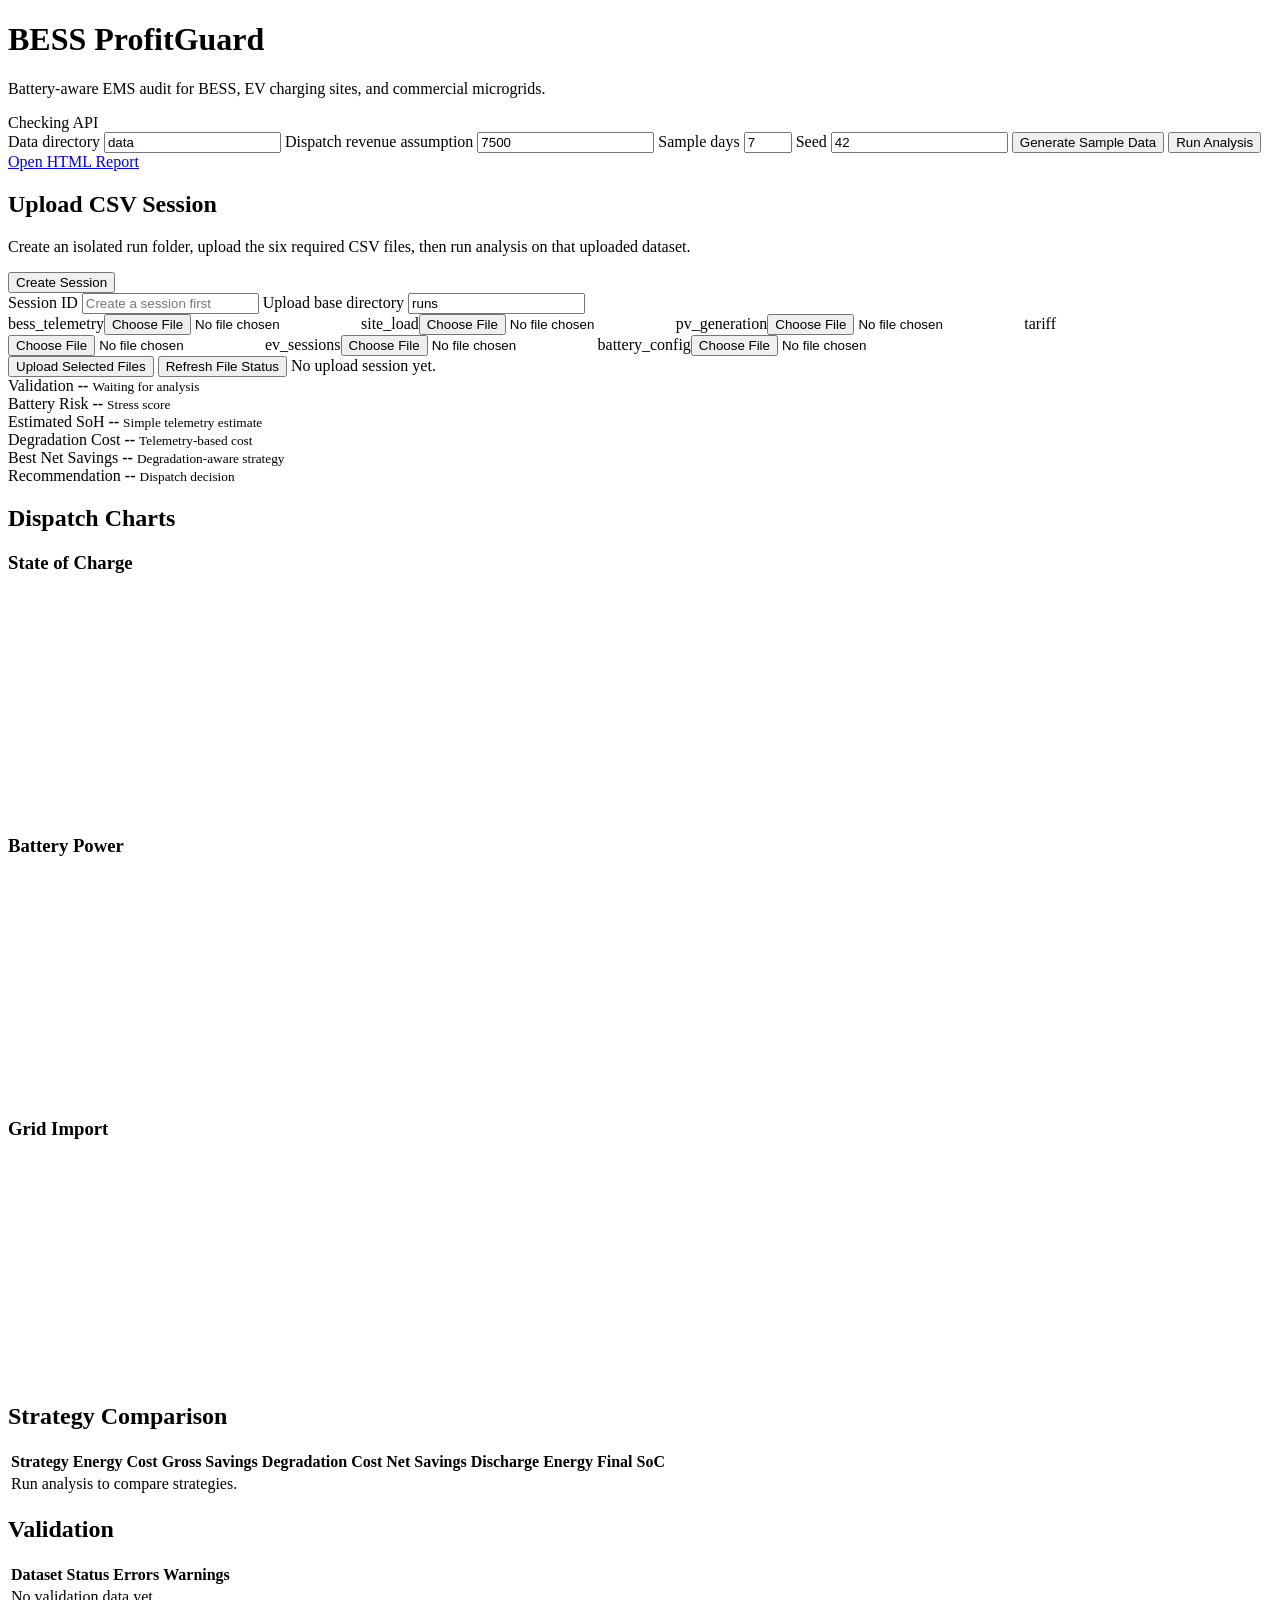
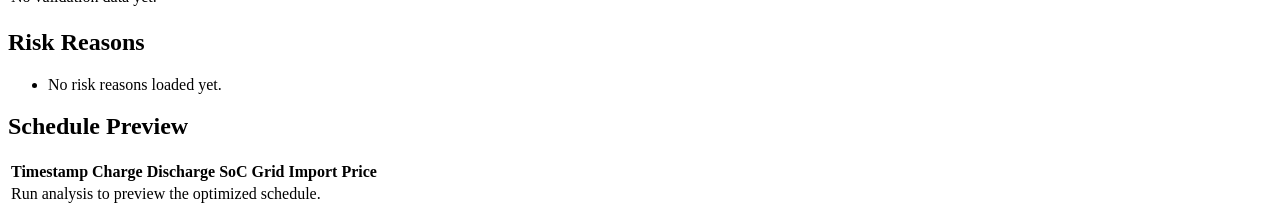
==== frontend/index.html @ 499b47c2 "Build BESS ProfitGuard MVP" ====
<!doctype html>
<html lang="en">
<head>
  <meta charset="utf-8">
  <meta name="viewport" content="width=device-width, initial-scale=1">
  <title>BESS ProfitGuard Dashboard</title>
  <link rel="stylesheet" href="/dashboard/styles.css">
</head>
<body>
  <header class="topbar">
    <div>
      <h1>BESS ProfitGuard</h1>
      <p>Battery-aware EMS audit for BESS, EV charging sites, and commercial microgrids.</p>
    </div>
    <div class="status-pill" id="apiStatus">Checking API</div>
  </header>

  <main>
    <section class="controls">
      <label>
        Data directory
        <input id="dataDir" value="data">
      </label>
      <label>
        Dispatch revenue assumption
        <input id="dispatchRevenue" type="number" value="7500" min="0" step="100">
      </label>
      <label>
        Sample days
        <input id="sampleDays" type="number" value="7" min="1" max="30">
      </label>
      <label>
        Seed
        <input id="sampleSeed" type="number" value="42">
      </label>
      <button id="generateBtn">Generate Sample Data</button>
      <button id="runBtn">Run Analysis</button>
      <a id="reportLink" class="button secondary" href="/api/report/html" target="_blank" rel="noreferrer">Open HTML Report</a>
    </section>

    <section class="panel upload-panel">
      <div class="panel-heading">
        <div>
          <h2>Upload CSV Session</h2>
          <p>Create an isolated run folder, upload the six required CSV files, then run analysis on that uploaded dataset.</p>
        </div>
        <button id="createSessionBtn" type="button">Create Session</button>
      </div>
      <div class="session-row">
        <label>
          Session ID
          <input id="sessionId" readonly placeholder="Create a session first">
        </label>
        <label>
          Upload base directory
          <input id="uploadBaseDir" value="runs">
        </label>
      </div>
      <div class="upload-grid">
        <label>bess_telemetry<input id="uploadBessTelemetry" type="file" accept=".csv"></label>
        <label>site_load<input id="uploadSiteLoad" type="file" accept=".csv"></label>
        <label>pv_generation<input id="uploadPvGeneration" type="file" accept=".csv"></label>
        <label>tariff<input id="uploadTariff" type="file" accept=".csv"></label>
        <label>ev_sessions<input id="uploadEvSessions" type="file" accept=".csv"></label>
        <label>battery_config<input id="uploadBatteryConfig" type="file" accept=".csv"></label>
      </div>
      <div class="upload-actions">
        <button id="uploadFilesBtn" type="button">Upload Selected Files</button>
        <button id="refreshFilesBtn" type="button">Refresh File Status</button>
        <span id="uploadStatus">No upload session yet.</span>
      </div>
    </section>

    <section id="message" class="message" hidden></section>

    <section class="grid metrics">
      <article class="card">
        <span>Validation</span>
        <strong id="validationMetric">--</strong>
        <small id="validationNote">Waiting for analysis</small>
      </article>
      <article class="card">
        <span>Battery Risk</span>
        <strong id="riskMetric">--</strong>
        <small id="riskNote">Stress score</small>
      </article>
      <article class="card">
        <span>Estimated SoH</span>
        <strong id="sohMetric">--</strong>
        <small>Simple telemetry estimate</small>
      </article>
      <article class="card">
        <span>Degradation Cost</span>
        <strong id="degradationMetric">--</strong>
        <small>Telemetry-based cost</small>
      </article>
      <article class="card">
        <span>Best Net Savings</span>
        <strong id="netSavingsMetric">--</strong>
        <small>Degradation-aware strategy</small>
      </article>
      <article class="card">
        <span>Recommendation</span>
        <strong id="recommendationMetric">--</strong>
        <small>Dispatch decision</small>
      </article>
    </section>

    <section class="panel">
      <h2>Dispatch Charts</h2>
      <div class="chart-grid">
        <article class="chart-card">
          <h3>State of Charge</h3>
          <canvas id="socChart" width="520" height="220" aria-label="State of charge chart"></canvas>
        </article>
        <article class="chart-card">
          <h3>Battery Power</h3>
          <canvas id="powerChart" width="520" height="220" aria-label="Battery charge and discharge chart"></canvas>
        </article>
        <article class="chart-card">
          <h3>Grid Import</h3>
          <canvas id="gridChart" width="520" height="220" aria-label="Grid import chart"></canvas>
        </article>
      </div>
    </section>

    <section class="panel">
      <h2>Strategy Comparison</h2>
      <div class="table-wrap">
        <table>
          <thead>
            <tr>
              <th>Strategy</th>
              <th>Energy Cost</th>
              <th>Gross Savings</th>
              <th>Degradation Cost</th>
              <th>Net Savings</th>
              <th>Discharge Energy</th>
              <th>Final SoC</th>
            </tr>
          </thead>
          <tbody id="strategyRows">
            <tr><td colspan="7">Run analysis to compare strategies.</td></tr>
          </tbody>
        </table>
      </div>
    </section>

    <section class="split">
      <article class="panel">
        <h2>Validation</h2>
        <div class="table-wrap">
          <table>
            <thead>
              <tr><th>Dataset</th><th>Status</th><th>Errors</th><th>Warnings</th></tr>
            </thead>
            <tbody id="validationRows">
              <tr><td colspan="4">No validation data yet.</td></tr>
            </tbody>
          </table>
        </div>
      </article>

      <article class="panel">
        <h2>Risk Reasons</h2>
        <ul id="riskReasons">
          <li>No risk reasons loaded yet.</li>
        </ul>
      </article>
    </section>

    <section class="panel">
      <h2>Schedule Preview</h2>
      <div class="table-wrap">
        <table>
          <thead>
            <tr>
              <th>Timestamp</th>
              <th>Charge</th>
              <th>Discharge</th>
              <th>SoC</th>
              <th>Grid Import</th>
              <th>Price</th>
            </tr>
          </thead>
          <tbody id="scheduleRows">
            <tr><td colspan="6">Run analysis to preview the optimized schedule.</td></tr>
          </tbody>
        </table>
      </div>
    </section>
  </main>

  <script src="/dashboard/app.js"></script>
</body>
</html>
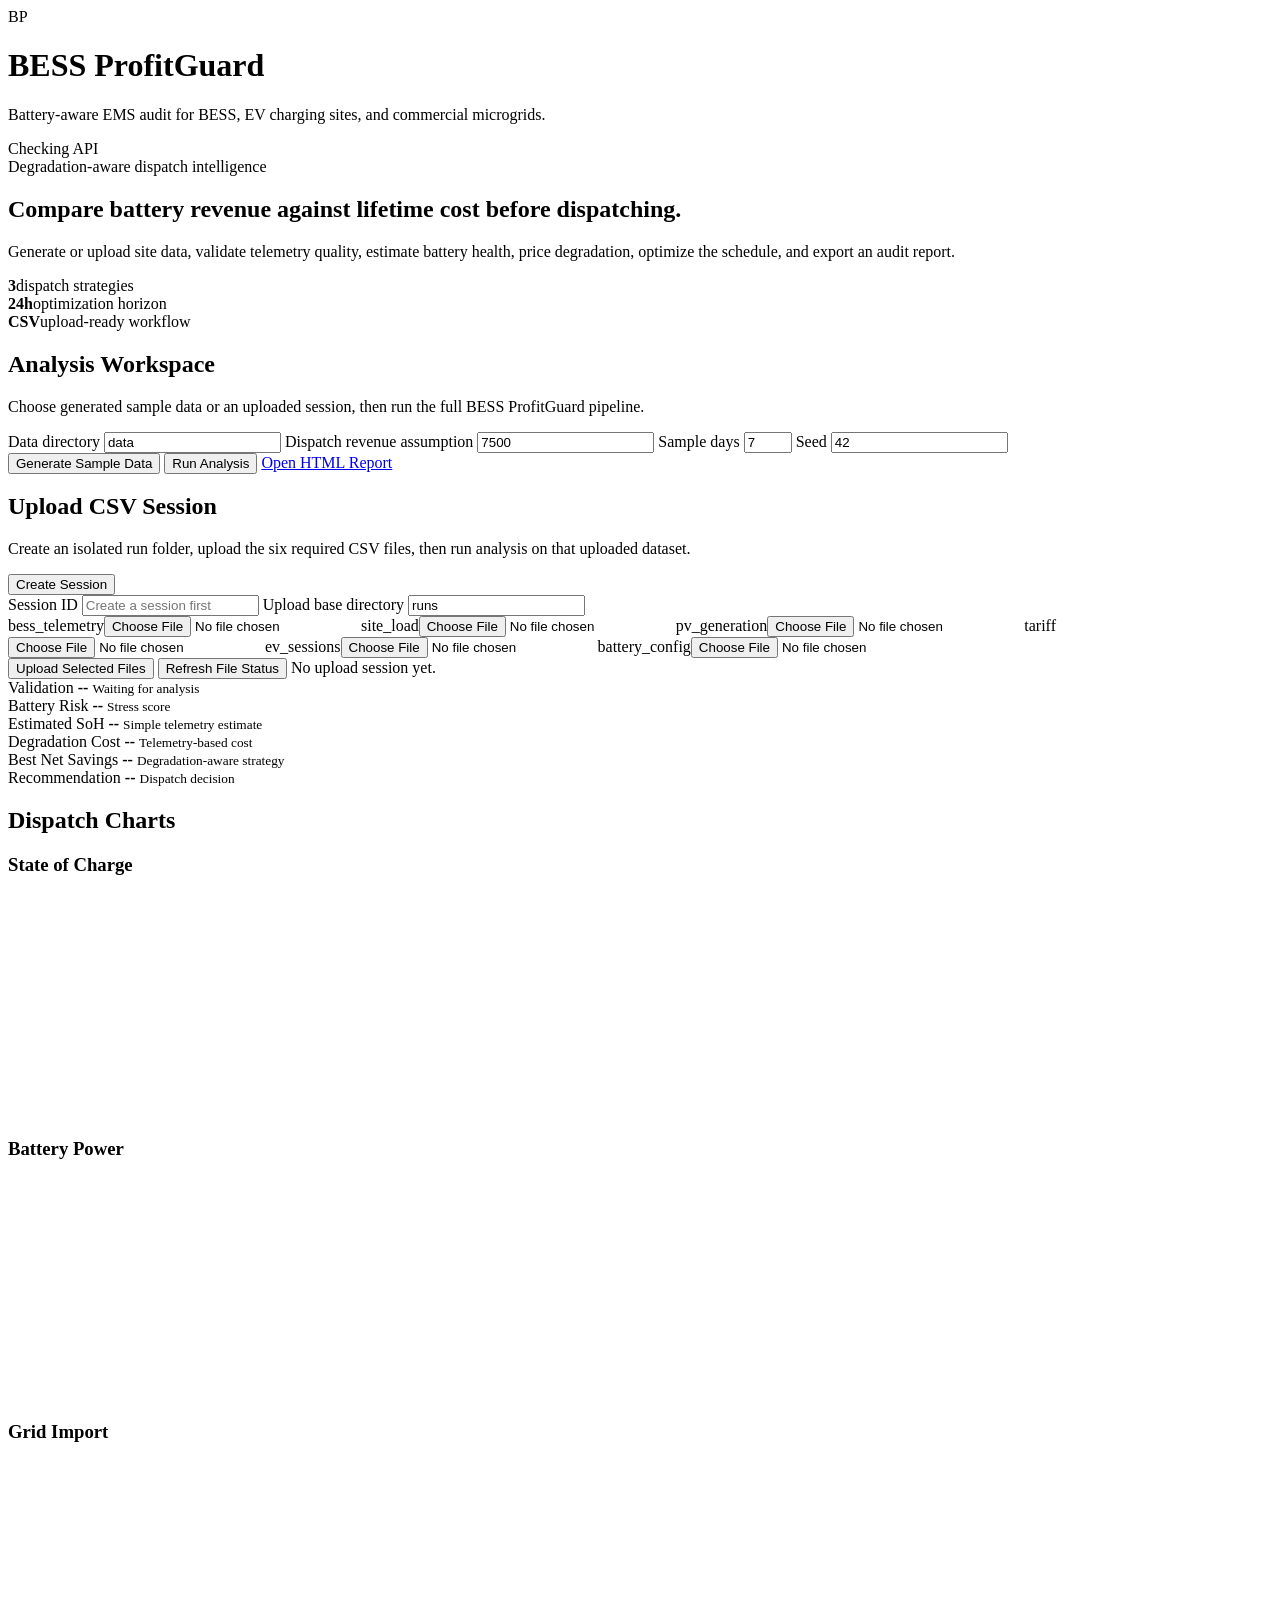
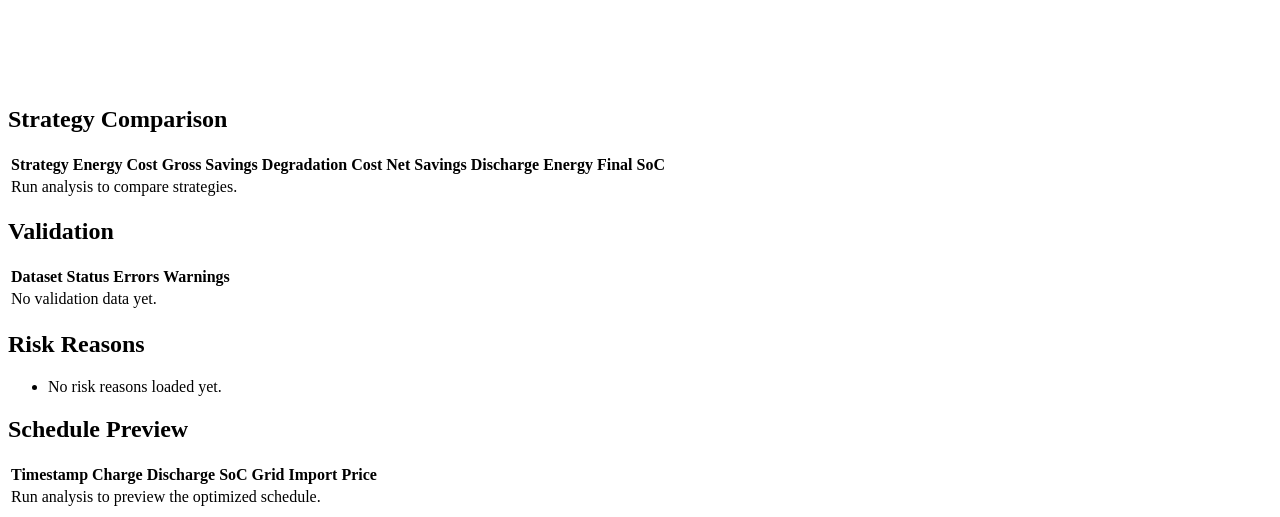
==== commit 496792a0: "Polish dashboard design" ====
--- a/frontend/index.html
+++ b/frontend/index.html
@@ -8,67 +8,95 @@
 </head>
 <body>
   <header class="topbar">
-    <div>
-      <h1>BESS ProfitGuard</h1>
-      <p>Battery-aware EMS audit for BESS, EV charging sites, and commercial microgrids.</p>
+    <div class="brand">
+      <div class="brand-mark">BP</div>
+      <div>
+        <h1>BESS ProfitGuard</h1>
+        <p>Battery-aware EMS audit for BESS, EV charging sites, and commercial microgrids.</p>
+      </div>
     </div>
     <div class="status-pill" id="apiStatus">Checking API</div>
   </header>
 
   <main>
-    <section class="controls">
-      <label>
-        Data directory
-        <input id="dataDir" value="data">
-      </label>
-      <label>
-        Dispatch revenue assumption
-        <input id="dispatchRevenue" type="number" value="7500" min="0" step="100">
-      </label>
-      <label>
-        Sample days
-        <input id="sampleDays" type="number" value="7" min="1" max="30">
-      </label>
-      <label>
-        Seed
-        <input id="sampleSeed" type="number" value="42">
-      </label>
-      <button id="generateBtn">Generate Sample Data</button>
-      <button id="runBtn">Run Analysis</button>
-      <a id="reportLink" class="button secondary" href="/api/report/html" target="_blank" rel="noreferrer">Open HTML Report</a>
-    </section>
-
-    <section class="panel upload-panel">
-      <div class="panel-heading">
-        <div>
-          <h2>Upload CSV Session</h2>
-          <p>Create an isolated run folder, upload the six required CSV files, then run analysis on that uploaded dataset.</p>
-        </div>
-        <button id="createSessionBtn" type="button">Create Session</button>
-      </div>
-      <div class="session-row">
-        <label>
-          Session ID
-          <input id="sessionId" readonly placeholder="Create a session first">
-        </label>
-        <label>
-          Upload base directory
-          <input id="uploadBaseDir" value="runs">
-        </label>
-      </div>
-      <div class="upload-grid">
-        <label>bess_telemetry<input id="uploadBessTelemetry" type="file" accept=".csv"></label>
-        <label>site_load<input id="uploadSiteLoad" type="file" accept=".csv"></label>
-        <label>pv_generation<input id="uploadPvGeneration" type="file" accept=".csv"></label>
-        <label>tariff<input id="uploadTariff" type="file" accept=".csv"></label>
-        <label>ev_sessions<input id="uploadEvSessions" type="file" accept=".csv"></label>
-        <label>battery_config<input id="uploadBatteryConfig" type="file" accept=".csv"></label>
-      </div>
-      <div class="upload-actions">
-        <button id="uploadFilesBtn" type="button">Upload Selected Files</button>
-        <button id="refreshFilesBtn" type="button">Refresh File Status</button>
-        <span id="uploadStatus">No upload session yet.</span>
-      </div>
+    <section class="hero panel">
+      <div>
+        <span class="eyebrow">Degradation-aware dispatch intelligence</span>
+        <h2>Compare battery revenue against lifetime cost before dispatching.</h2>
+        <p>Generate or upload site data, validate telemetry quality, estimate battery health, price degradation, optimize the schedule, and export an audit report.</p>
+      </div>
+      <div class="hero-stats">
+        <div><strong>3</strong><span>dispatch strategies</span></div>
+        <div><strong>24h</strong><span>optimization horizon</span></div>
+        <div><strong>CSV</strong><span>upload-ready workflow</span></div>
+      </div>
+    </section>
+
+    <section class="workspace">
+      <section class="panel controls-panel">
+        <div class="panel-heading compact">
+          <div>
+            <h2>Analysis Workspace</h2>
+            <p>Choose generated sample data or an uploaded session, then run the full BESS ProfitGuard pipeline.</p>
+          </div>
+        </div>
+        <div class="controls">
+          <label>
+            Data directory
+            <input id="dataDir" value="data">
+          </label>
+          <label>
+            Dispatch revenue assumption
+            <input id="dispatchRevenue" type="number" value="7500" min="0" step="100">
+          </label>
+          <label>
+            Sample days
+            <input id="sampleDays" type="number" value="7" min="1" max="30">
+          </label>
+          <label>
+            Seed
+            <input id="sampleSeed" type="number" value="42">
+          </label>
+          <div class="action-row">
+            <button id="generateBtn">Generate Sample Data</button>
+            <button id="runBtn">Run Analysis</button>
+            <a id="reportLink" class="button secondary" href="/api/report/html" target="_blank" rel="noreferrer">Open HTML Report</a>
+          </div>
+        </div>
+      </section>
+
+      <section class="panel upload-panel">
+        <div class="panel-heading compact">
+          <div>
+            <h2>Upload CSV Session</h2>
+            <p>Create an isolated run folder, upload the six required CSV files, then run analysis on that uploaded dataset.</p>
+          </div>
+          <button id="createSessionBtn" type="button">Create Session</button>
+        </div>
+        <div class="session-row">
+          <label>
+            Session ID
+            <input id="sessionId" readonly placeholder="Create a session first">
+          </label>
+          <label>
+            Upload base directory
+            <input id="uploadBaseDir" value="runs">
+          </label>
+        </div>
+        <div class="upload-grid">
+          <label>bess_telemetry<input id="uploadBessTelemetry" type="file" accept=".csv"></label>
+          <label>site_load<input id="uploadSiteLoad" type="file" accept=".csv"></label>
+          <label>pv_generation<input id="uploadPvGeneration" type="file" accept=".csv"></label>
+          <label>tariff<input id="uploadTariff" type="file" accept=".csv"></label>
+          <label>ev_sessions<input id="uploadEvSessions" type="file" accept=".csv"></label>
+          <label>battery_config<input id="uploadBatteryConfig" type="file" accept=".csv"></label>
+        </div>
+        <div class="upload-actions">
+          <button id="uploadFilesBtn" type="button">Upload Selected Files</button>
+          <button id="refreshFilesBtn" type="button">Refresh File Status</button>
+          <span id="uploadStatus">No upload session yet.</span>
+        </div>
+      </section>
     </section>
 
     <section id="message" class="message" hidden></section>
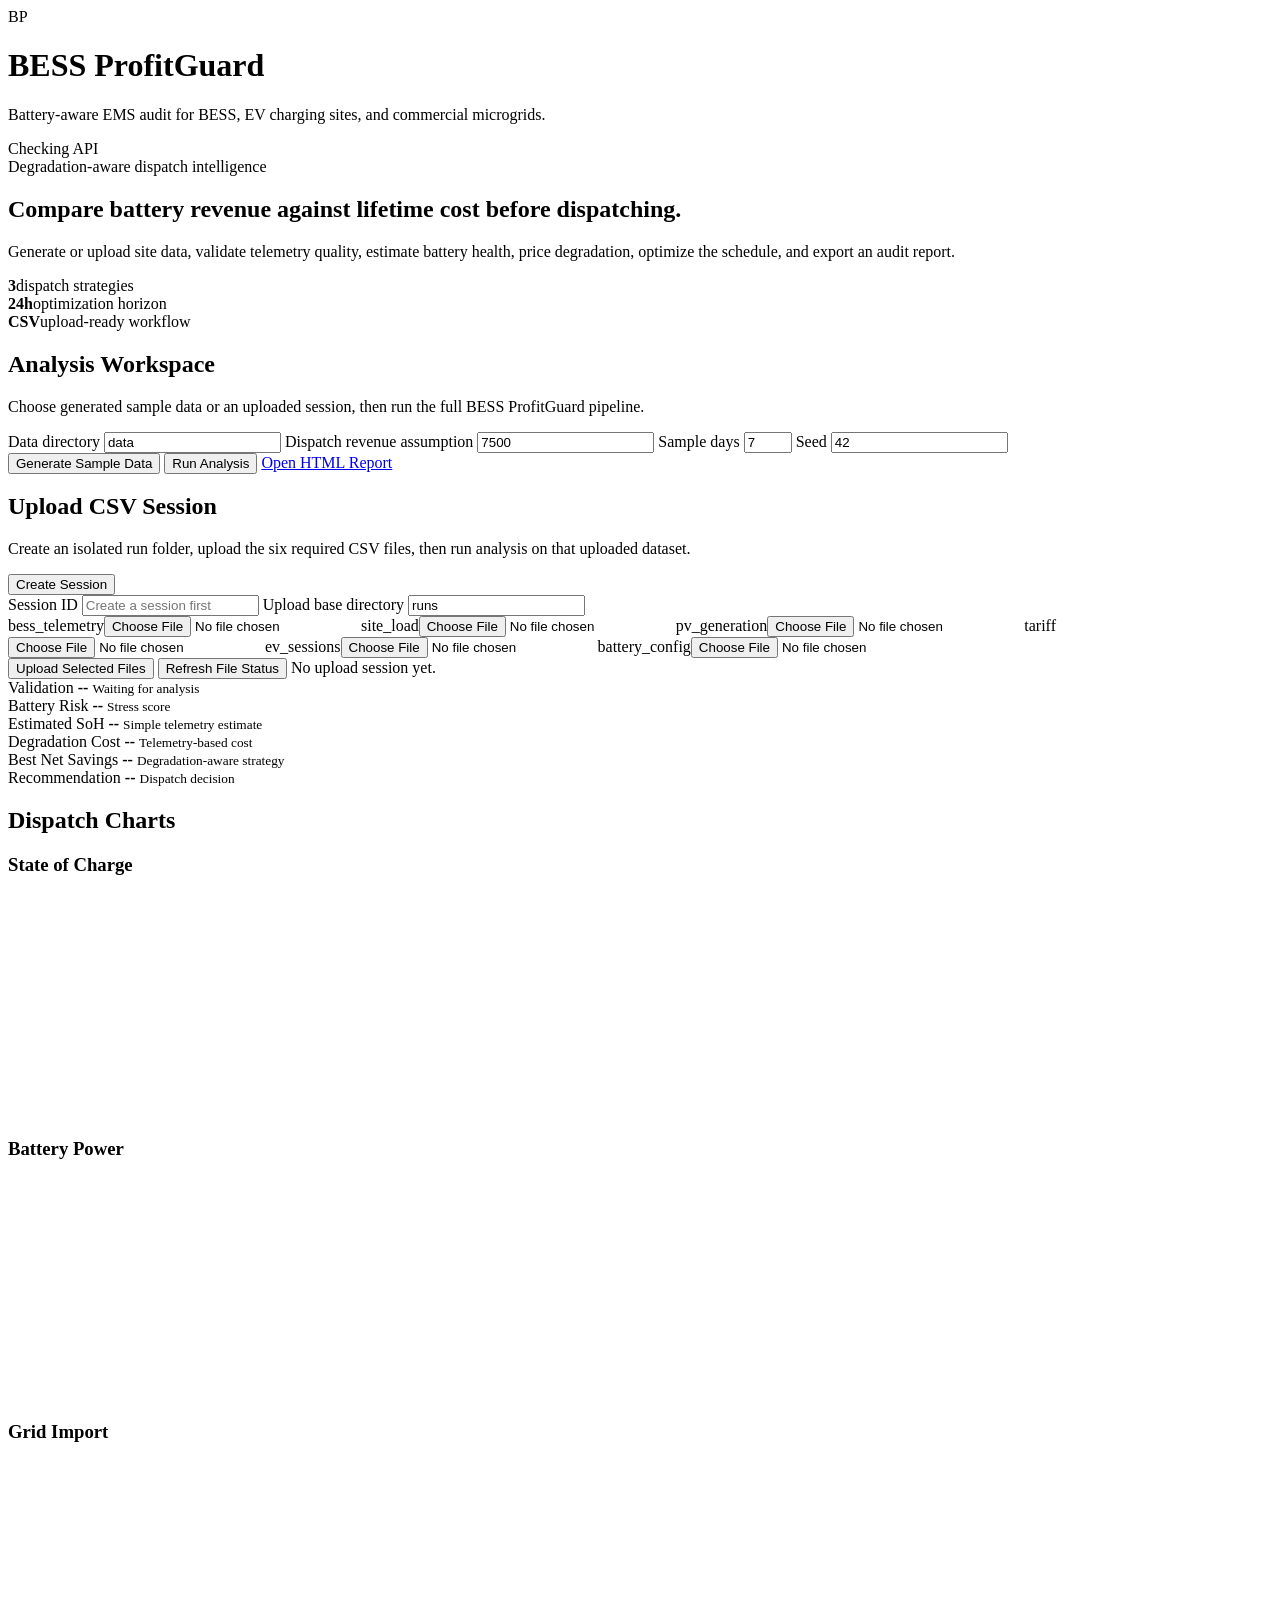
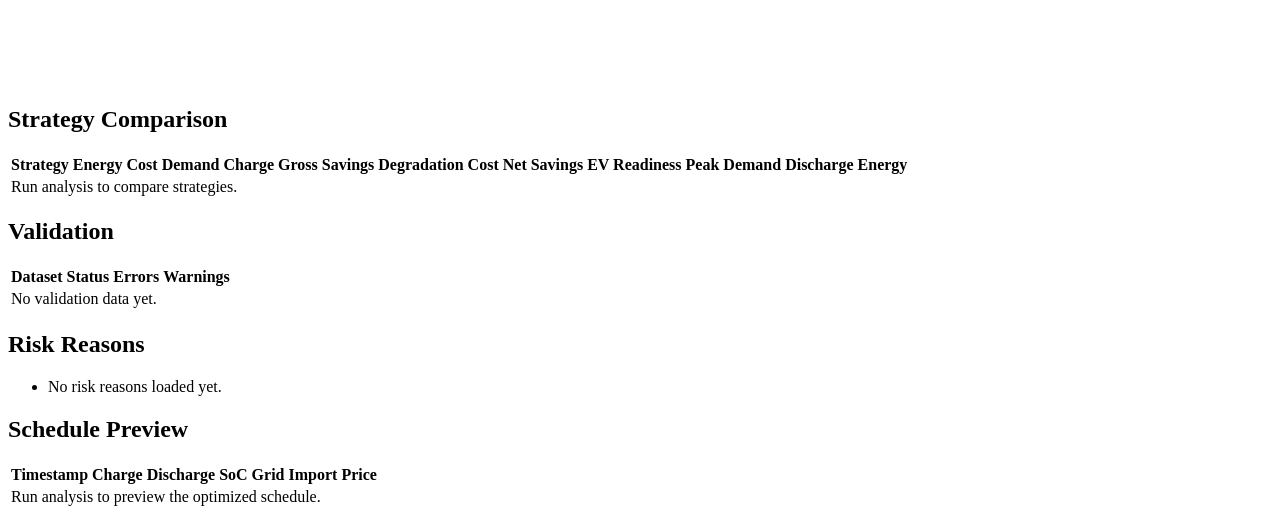
==== commit 31d896da: "docs: add a clean v0.4 release summary with screenshots and sample output" ====
--- a/frontend/index.html
+++ b/frontend/index.html
@@ -160,15 +160,17 @@
             <tr>
               <th>Strategy</th>
               <th>Energy Cost</th>
+              <th>Demand Charge</th>
               <th>Gross Savings</th>
               <th>Degradation Cost</th>
               <th>Net Savings</th>
+              <th>EV Readiness</th>
+              <th>Peak Demand</th>
               <th>Discharge Energy</th>
-              <th>Final SoC</th>
             </tr>
           </thead>
           <tbody id="strategyRows">
-            <tr><td colspan="7">Run analysis to compare strategies.</td></tr>
+            <tr><td colspan="9">Run analysis to compare strategies.</td></tr>
           </tbody>
         </table>
       </div>
